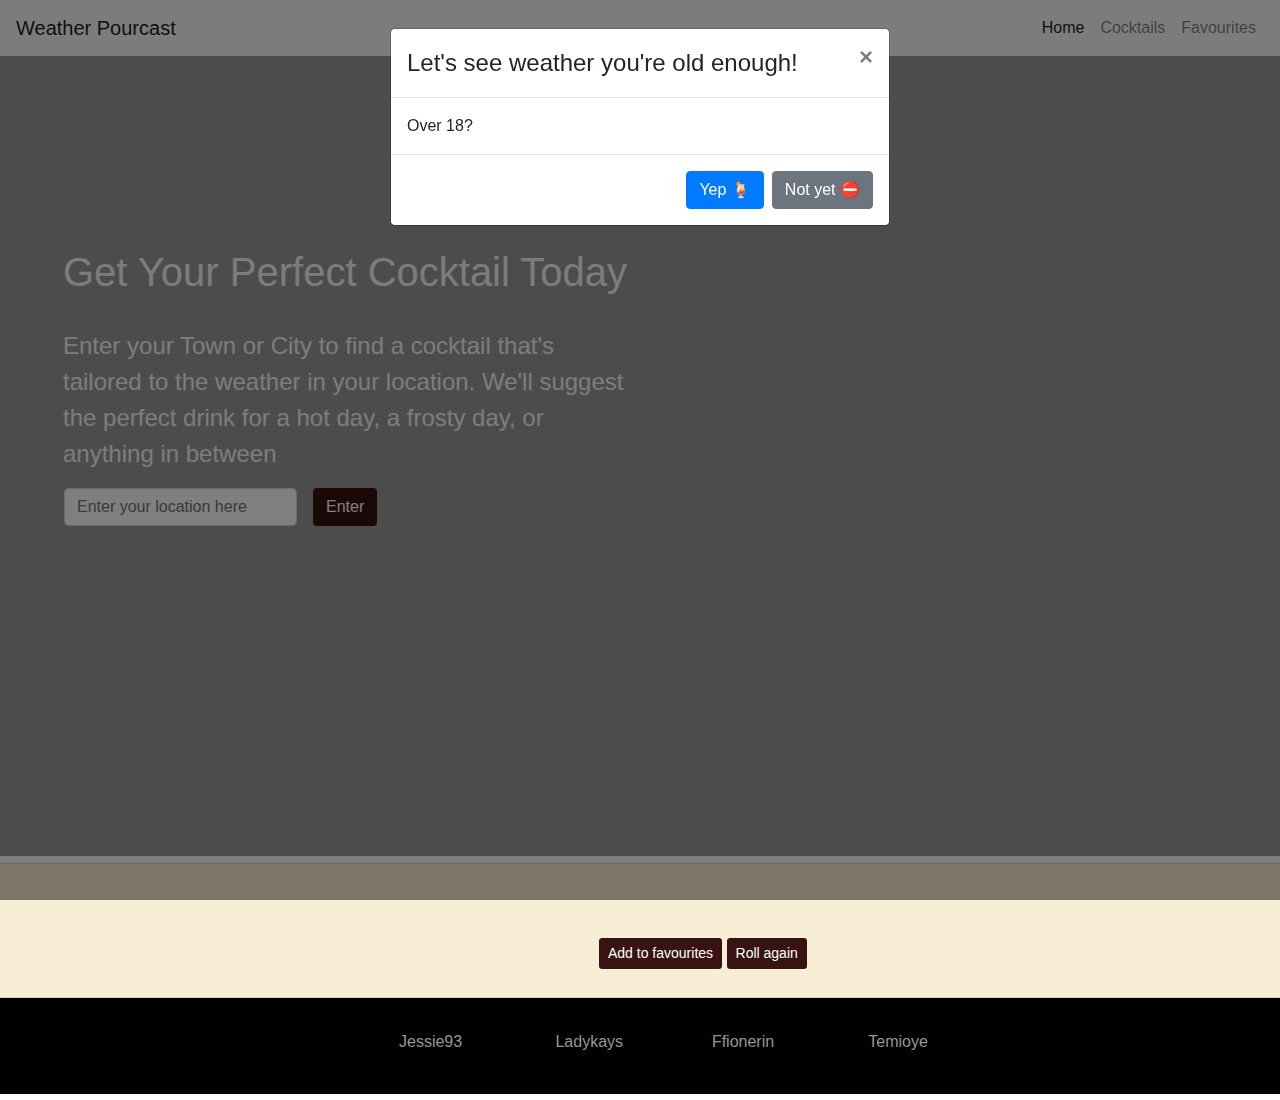
==== index.html @ e8c1a9dd "code update" ====
<!DOCTYPE html>
<html lang="en">
<head>
    <meta charset="utf-8">
    <meta name="description" content="Your description goes here">
    <meta name="keywords" content="one, two, three">
    <meta name="viewport" content="width=device-width, initial-scale=1">
    <link rel="stylesheet" href="https://stackpath.bootstrapcdn.com/bootstrap/4.3.1/css/bootstrap.min.css"
        integrity="sha384-ggOyR0iXCbMQv3Xipma34MD+dH/1fQ784/j6cY/iJTQUOhcWr7x9JvoRxT2MZw1T" crossorigin="anonymous">
  <!-- link to fontawesome for icons -->
  <link rel="stylesheet" href="https://use.fontawesome.com/releases/v5.6.3/css/all.css"
        integrity="sha384-UHRtZLI+pbxtHCWp1t77Bi1L4ZtiqrqD80Kn4Z8NTSRyMA2Fd33n5dQ8lWUE00s/" crossorigin="anonymous">
    <!-- favicon icon -->
  <link rel="icon" type="image/x-icon"
    href="images/cocktail-emoji.png">
    <title>Weather Pourcast</title>
    
    <!-- external CSS link -->
    <link rel="stylesheet" href="css/style1.css">
</head>
<body>

<!-- The Modal -->
<div class="modal" id="myModal1">
    <div class="modal-dialog">
        <div class="modal-content">
            <div class="modal-header">
                <h4 class="modal-title">Let's see weather you're old enough!</h4>
                <button type="button" class="close" data-dismiss="modal" aria-hidden="true">×</button>
            </div>
            <div class="container"></div>
            <div class="modal-body">
                Over 18?

            </div>
            <div class="modal-footer">
                <a href="#" class="btn btn-primary" data-dismiss="modal">Yep 🍹</a>
                <a data-toggle="modal" href="#myModal2" class="btn btn-secondary">Not yet ⛔️</a>
            </div>
        </div>
    </div>

    <div class="modal" id="myModal2">
        <div class="modal-dialog">
            <div class="modal-content">
                <div class="modal-header">
                    <h4 class="modal-title">Sorry!</h4>
                    <button type="button" class="close" data-dismiss="modal" aria-hidden="true">×</button>
                </div>
                <div class="container"></div>
                <div class="modal-body">
                    You're not old enough to access this site 🥲
                </div>
                <div class="modal-footer">
                    <a href="#" data-dismiss="modal" class="btn">Close</a>

                </div>
            </div>
        </div>
    </div>
</div>

<!--Navbar-->
    <nav class="navbar navbar-expand-lg navbar-light bg-light">
        <a class="navbar-brand" href="#">Weather Pourcast</a>
        <button class="navbar-toggler" type="button" data-toggle="collapse" data-target="#navbarNav"
            aria-controls="navbarNav" aria-expanded="false" aria-label="Toggle navigation">
            <span class="navbar-toggler-icon"></span>
        </button>
        <div class="collapse navbar-collapse" id="navbarNav">
            <ul class="navbar-nav ml-auto">
                <li class="nav-item active">
                    <a class="nav-link" href="#">Home <span class="sr-only">(current)</span></a>
                </li>
                <li class="nav-item">
                    <a class="nav-link" href="#cocktail-card">Cocktails</a>
                </li>
                <li class="nav-item">
                    <a class="nav-link" href="favourite.html">Favourites</a>
                </li>
                
            </ul>
        </div>
    </nav>
    
<!--Jumbotron-->
<section id="jumbotron text-light">
    <div class="jumbotron_overlay"></div>
        <video playsinline="playsinline" autoplay="autoplay" muted="muted" loop="loop" loading="lazy" class="jumborton_video">
            <source src="./images/pexels-george-morina-5821366.mp4" type="video/mp4">
        </video>
    <div class="jumbotron_content h-100 container-xxl"> 
        <div class="p-5 mb-4 rounded-3 container-fluid py-5">
            <h1 class="display-5 fw-bold text-light col-md-8">Get Your Perfect Cocktail Today</h1>
            <br>
            <p class="col-md-6 fs-4 text-light">Enter your Town or City to find a cocktail that's tailored to the weather in your location. We'll suggest the perfect drink for a hot day, a frosty day, or anything in between</p>
            <form class=" pl-3 jumbotron_form form-inline ">
                <input type="text" class="form-control" id="search-input" placeholder="Enter your location here">
                <button class="btn custom-color ml-3" id="search-btn" type="button">Enter</button>
            </form>
        </div>

</section>

<!--Cocktail Card-->
<section class="card row flex-row mb-0" >
    <img class="col-lg-5" id="cocktail-thumb" src=""/>
    <div class="col-lg-6 card-body ml-5" id="cocktail-card" style="text-align: left;">
        <div class="weather-div"></div>
        <h2 class="card-title" id="cocktail-title"></h2>
        <p class="card-text" id="cocktail-instructions"></p>
        <ul class="list-group-flush" id="cocktail-ingridients">
        </ul>
        <div class="cocktail_buttons">
            <button class="btn custom-color btn-sm" id="faveBtn">Add to favourites</button>
            <button class="btn custom-color btn-sm" id="rollAgainBtn">Roll again</button> 
        </div>
        <h6 id="save-msg"></h6>
    </div>
  </section>

<!--Footer-->
        <footer>
            <ul class="nav flex-row footer-navbar mx-auto">
                <li class="nav-item mb-2 footer-nav-item col-sm-12 col-md-6 col-lg-1">
                    <a href="https://github.com/Jessie93" target="_blank" class="fooer-nav-link p-0  footer-nav-link">
                        Jessie93
                    </a>
                </li>
                <li class="nav-item mb-2 footer-nav-item col-sm-12 col-md-6 col-lg-1">
                    <a href="https://github.com/ladykays" target="_blank" class="footer-nav-link p-0">
                        Ladykays
                    </a>
                </li>
                <li class="nav-item mb-2 footer-nav-item col-sm-12 col-md-6 col-lg-1">
                    <a href="https://github.com/ffionerin" target="_blank" class="footer-nav-link p-0">
                        Ffionerin
                    </a>
                </li>
                <li class="nav-item mb-2 footer-nav-item col-sm-12 col-md-6 col-lg-1">
                    <a href="https://github.com/Temioye" target="_blank" class="footer-nav-link p-0">
                        Temioye
                    </a>
                </li>
                
            </ul>

            <button onclick="topFunction()" id="myBtn" title="Go to top">Back To Top</button>
        </footer>         
<script src="https://code.jquery.com/jquery-3.5.1.min.js"></script>
<script src="https://cdn.jsdelivr.net/npm/popper.js@1.14.7/dist/umd/popper.min.js" integrity="sha384-UO2eT0CpHqdSJQ6hJty5KVphtPhzWj9WO1clHTMGa3JDZwrnQq4sF86dIHNDz0W1" crossorigin="anonymous"></script>
<script src="https://cdn.jsdelivr.net/npm/bootstrap@4.3.1/dist/js/bootstrap.min.js" integrity="sha384-JjSmVgyd0p3pXB1rRibZUAYoIIy6OrQ6VrjIEaFf/nJGzIxFDsf4x0xIM+B07jRM" crossorigin="anonymous"></script>
    <script type="text/javascript" src="js/script.js"></script>
</body>
</html>
---- css/style1.css ----
/* Box Model Hack */
* {
    -moz-box-sizing: border-box;
}
/* Clear fix hack */
.clearfix:after {
    content: ".";
    display: block;
    clear: both;
    visibility: hidden;
    line-height: 0;
    height: 0;
}
.clear {
 clear: both;
}
.cocktail-card {
    margin: 5%;
}
/* to hide the card until it's been filled with a cocktail
need to add javascript/jquery so that the class is removed dynamically
commenting it out for now so we can see what the card looks like */
/* .hide {
    display: none;
} */


/******************************************
/* BASE STYLES
/*******************************************/
body {
font-family: 'Lucida Sans', 'Lucida Sans Regular', 'Lucida Grande', 'Lucida Sans Unicode', Geneva, Verdana, sans-serif;
}

h1{
    font-size: 80px;
    color: #371311;
}

h2{
    font-size: 60px;
    color: #371311;
    padding-bottom: 10px;
}
h5{
    padding-top: 4%;
    font-size: 15px;
}
.bg-image{
    background-image: url(../images/pexels-olena-bohovyk-3604314.jpg);
    background-size: cover;
    background-position: left;
    height: 95vh;
}
/******************************************
/* LAYOUT
/*******************************************/
header {
}


.container {
}
.container-fluid {
    
}
/* Code brings nav bar to the front */
.navbar {
    z-index: 1;
    position: relative;
  }

/* Footer Styles */
footer {
    width: 100%;
    background-color: black;
    padding: 2rem 0;
}
.footer-navbar {
    width: 40%;
    align-items: center;
    justify-content: space-between;
}
.footer-nav-item {
    display: flex;
}
footer a:hover{
    color: #f1f0f0;
    text-decoration: none;
}
.footer-nav-link {
    display: flex;
    color: rgba(213, 208, 208, 0.729);
    font-weight:light;
}

/******************************************
/* ADDITIONAL STYLES
/*******************************************/
.custom-color{
    background-color: #371311;
    color: white;
}
.custom-color:hover{
    color: white !important;
}

/* Jumbotron */
.jumbotron_content {
    position: absolute;
    top: 200px;
    z-index: 1;
  }
  
.jumborton_video {
    height: 800px;
    width: 100%;
    object-fit: cover;
  }


.jumbotron_overlay {
    position: absolute;
    height: 800px;
    width: 100%;
    background-color: rgba(0, 0, 0, 0.4);
  }

  .cardfav h2{
    font-size: 50px;
  }


/* Cocktail Card */

.card{
    background-color: #f8eed5;
}

#cocktail-card {
  display: flex;
  flex-direction: column;
  justify-content: center;
  text-align: left;
}

#myBtn {
    display: none;
    position: fixed;
    bottom: 20px;
    right: 30px;
    z-index: 99;
    border: none;
    outline: none;
    background-color: beige;
    color: black;
    cursor: pointer;
    padding: 15px;
    border-radius: 10px;
    font-size: 18px;
}
#myBtn:hover {
    background-color: #555;
    
}


/* Favourites Page Styles */
#favorites-container {
    width: 80%;
    margin: 0 auto;
}

.fav-cocktail-card {
    display: flex;
    flex-direction: column;
    justify-content: center;
    text-align: left;
  }

.del-btn {
    width: 20%;   
}

.del-btn:hover {
    background-color: #555;
}

.fav-cocktail-thumb {
    width: 100%;
    height: 100%;
 }
 



/******************************************
/* MEDIA QUERY
/*******************************************/
/* Extra Small devices */
  /* @media only screen and (max-width: 575px)  {
    h1 {
        font-size: 50px;
    }


.del-btn {
        width: 70%;  
        white-space: nowrap;
        padding-left: 0.25;
        padding-right: 0.25;
    }
} */


/* Medium devices */
/* @media only screen and (max-width: 769px) {
    h1 {
         font-size: 60px;
     }

} */

/* Large devices */
/* @media only screen and (max-width: 992px) {
    h1 {
        font-size: 70px;
    }

}  */


/* styles for small screens */
@media only screen and (max-width: 767px) {
  .jumbotron_content {
    h-100 container-xxl {
      padding: 1rem;
    }
    h1 {
      font-size: 1.5rem;
    }
    p {
      font-size: 0.9rem;
    }
  }
}

/* styles for medium screens */
@media only screen and (min-width: 768px) and (max-width: 991px) {
  .jumbotron_content {
    h-100 container-xxl {
      padding: 2rem;
    }
    h1 {
      font-size: 2rem;
    }
    p {
      font-size: 1.2rem;
    }
  }
}

/* styles for large screens */
@media only screen and (min-width: 992px) {
  .jumbotron_content {
    h-100 container-xxl {
      padding: 3rem;
    }
    h1 {
      font-size: 2.5rem;
    }
    p {
      font-size: 1.5rem;
    }
  }
}
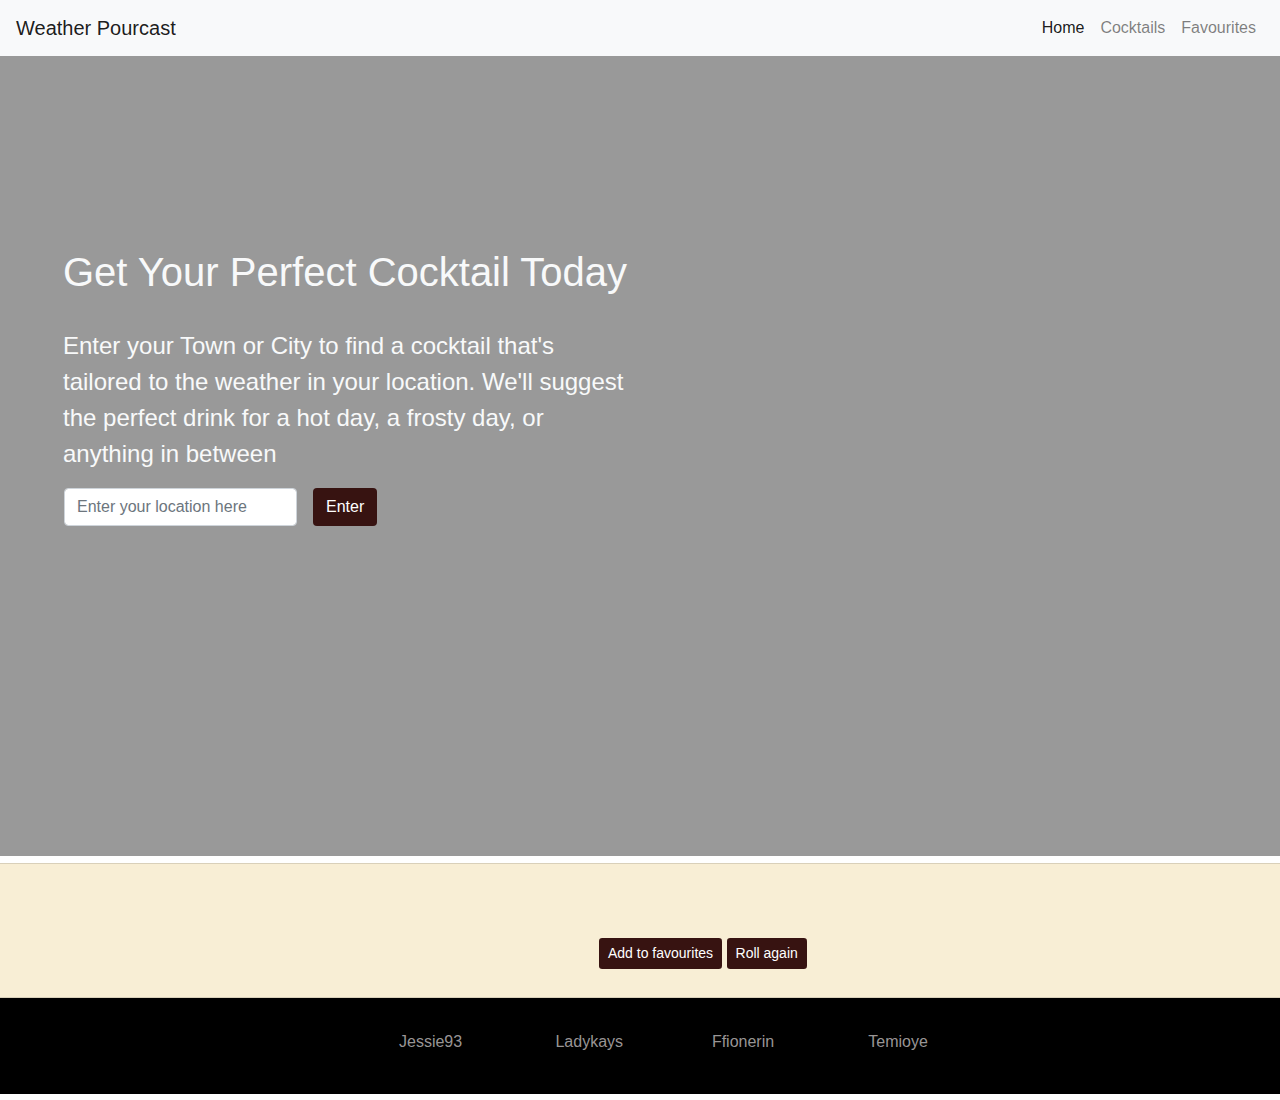
==== commit dff3d5be: "Merge branch 'main' into modal-hide" ====
(no text change in the page or its own stylesheets)
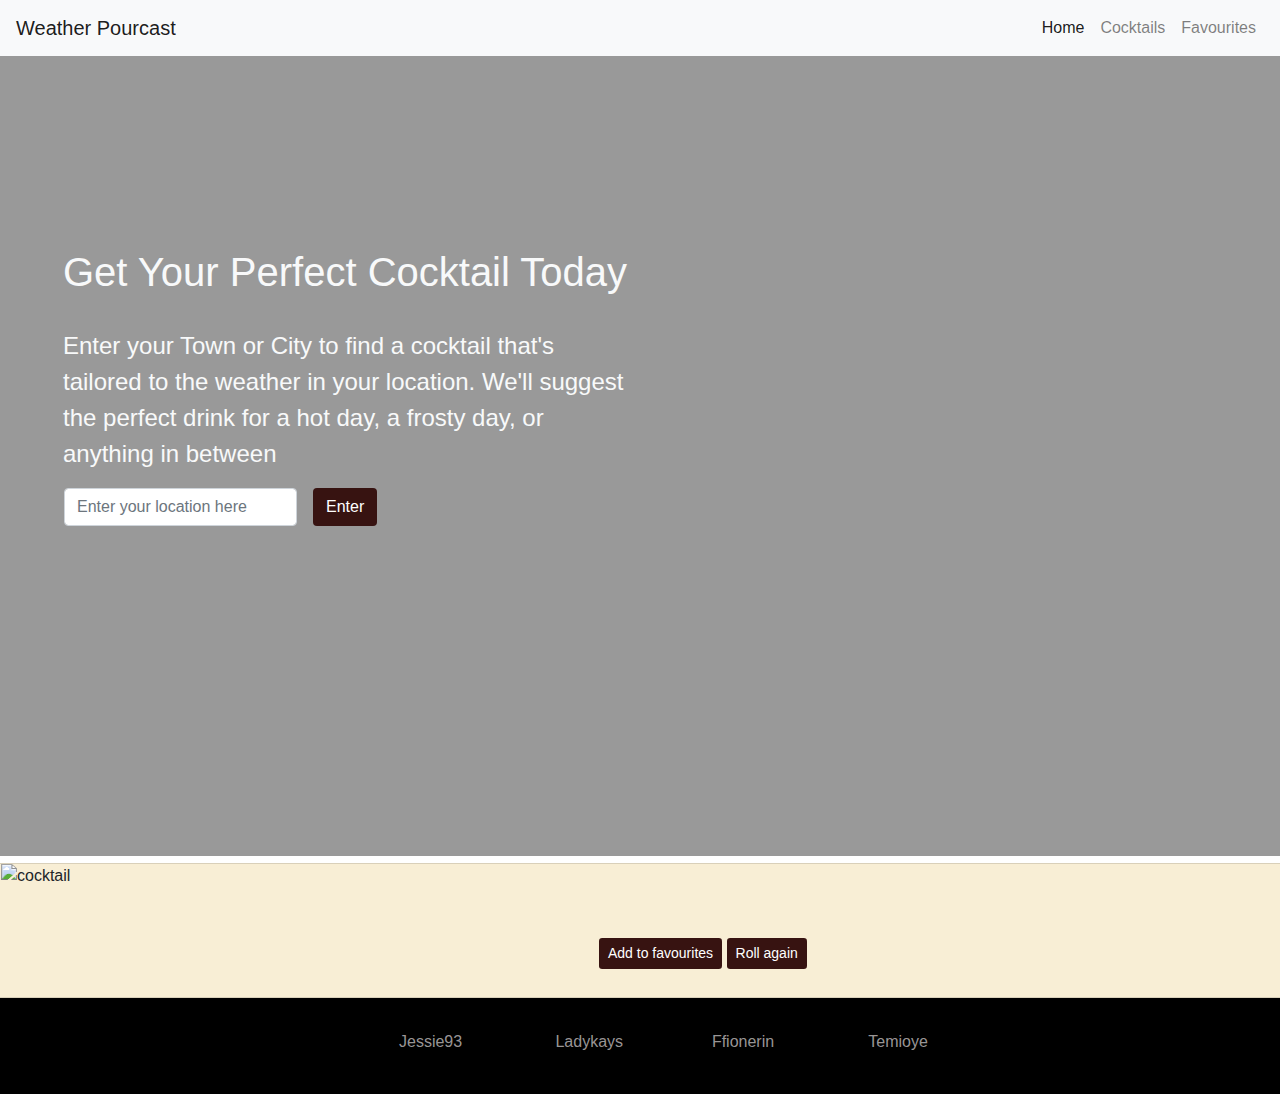
==== commit eca47fbd: "added alt tag to images, added emphasis class to modal title" ====
--- a/index.html
+++ b/index.html
@@ -25,7 +25,7 @@
     <div class="modal-dialog">
         <div class="modal-content">
             <div class="modal-header">
-                <h4 class="modal-title">Let's see weather you're old enough!</h4>
+                <h4 class="modal-title">Let's see "<span class="emphasis">Weather</span>" you're old enough!</h4>
                 <button type="button" class="close" data-dismiss="modal" aria-hidden="true">×</button>
             </div>
             <div class="container"></div>
@@ -35,29 +35,12 @@
             </div>
             <div class="modal-footer">
                 <a href="#" class="btn btn-primary" data-dismiss="modal">Yep 🍹</a>
-                <a data-toggle="modal" href="#myModal2" class="btn btn-secondary">Not yet ⛔️</a>
+                <a href='https://www.chromedino.com/' target="_blank" data-target="modal" class="btn btn-secondary">Not yet ⛔️</a>
             </div>
         </div>
     </div>
 
-    <div class="modal" id="myModal2">
-        <div class="modal-dialog">
-            <div class="modal-content">
-                <div class="modal-header">
-                    <h4 class="modal-title">Sorry!</h4>
-                    <button type="button" class="close" data-dismiss="modal" aria-hidden="true">×</button>
-                </div>
-                <div class="container"></div>
-                <div class="modal-body">
-                    You're not old enough to access this site 🥲
-                </div>
-                <div class="modal-footer">
-                    <a href="#" data-dismiss="modal" class="btn">Close</a>
-
-                </div>
-            </div>
-        </div>
-    </div>
+    
 </div>
 
 <!--Navbar-->
@@ -86,7 +69,7 @@
 <!--Jumbotron-->
 <section id="jumbotron text-light">
     <div class="jumbotron_overlay"></div>
-        <video playsinline="playsinline" autoplay="autoplay" muted="muted" loop="loop" loading="lazy" class="jumborton_video">
+        <video playsinline="playsinline" autoplay="autoplay" muted="muted" loop="loop" loading="lazy" class="jumborton_video" alt="resturant with a glass of sparkling drink">
             <source src="./images/pexels-george-morina-5821366.mp4" type="video/mp4">
         </video>
     <div class="jumbotron_content h-100 container-xxl"> 
@@ -104,7 +87,7 @@
 
 <!--Cocktail Card-->
 <section class="card row flex-row mb-0" >
-    <img class="col-lg-5" id="cocktail-thumb" src=""/>
+    <img class="col-lg-5" id="cocktail-thumb" src="" alt="cocktail"/>
     <div class="col-lg-6 card-body ml-5" id="cocktail-card" style="text-align: left;">
         <div class="weather-div"></div>
         <h2 class="card-title" id="cocktail-title"></h2>
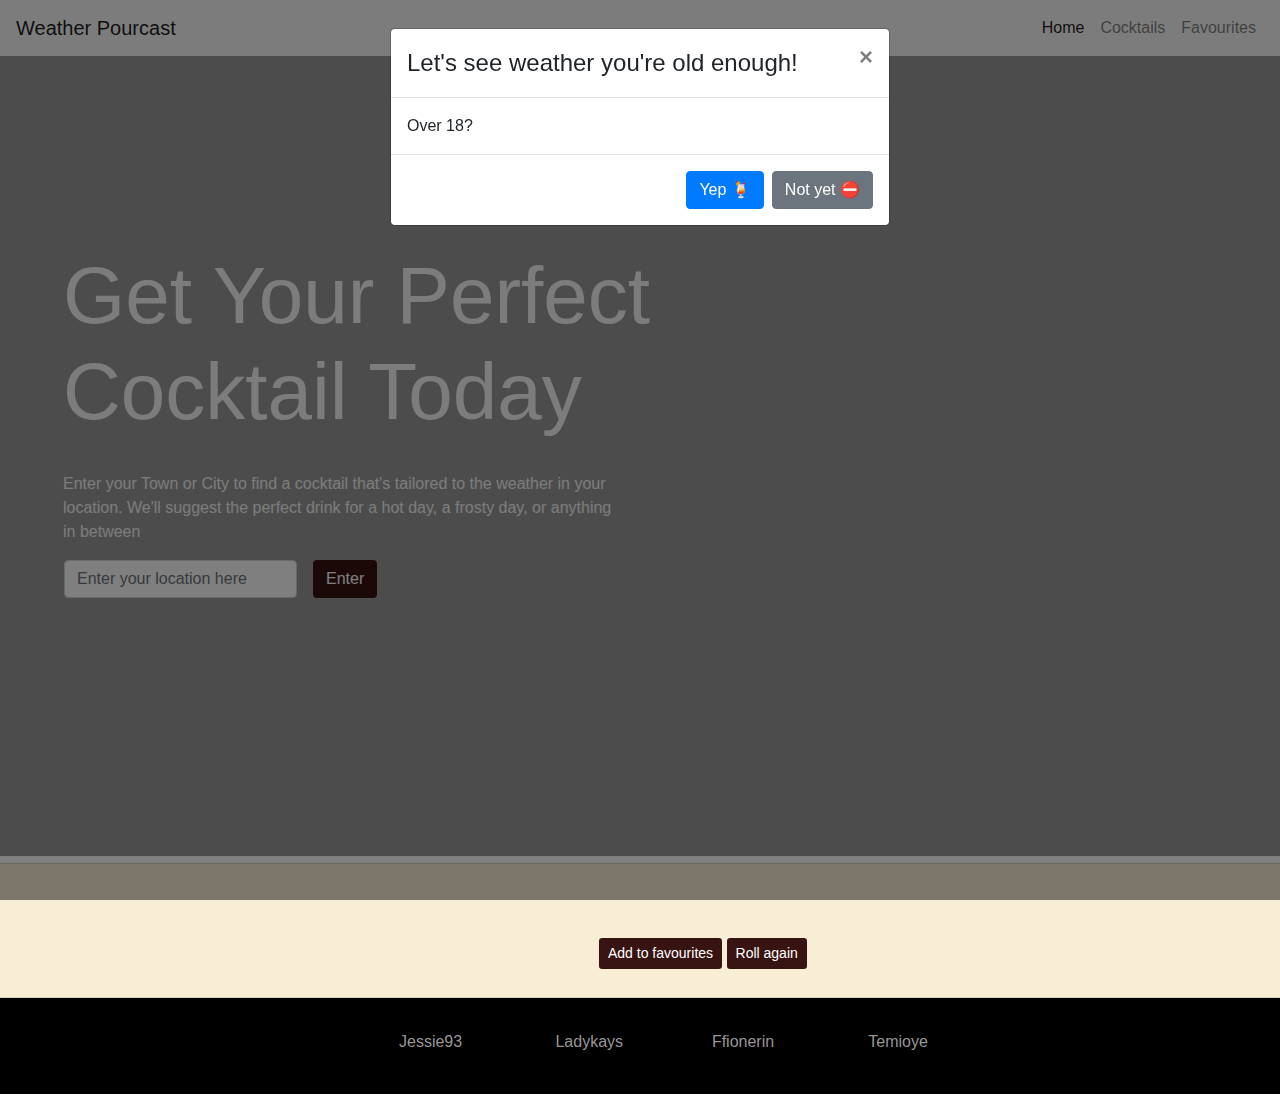
==== commit 00d0cea5: "Merge pull request #92 from Jessie93/modal-hide" ====
--- a/index.html
+++ b/index.html
@@ -25,7 +25,7 @@
     <div class="modal-dialog">
         <div class="modal-content">
             <div class="modal-header">
-                <h4 class="modal-title">Let's see "<span class="emphasis">Weather</span>" you're old enough!</h4>
+                <h4 class="modal-title">Let's see weather you're old enough!</h4>
                 <button type="button" class="close" data-dismiss="modal" aria-hidden="true">×</button>
             </div>
             <div class="container"></div>
@@ -34,8 +34,8 @@
 
             </div>
             <div class="modal-footer">
-                <a href="#" class="btn btn-primary" data-dismiss="modal">Yep 🍹</a>
-                <a href='https://www.chromedino.com/' target="_blank" data-target="modal" class="btn btn-secondary">Not yet ⛔️</a>
+                <a href="#" id=yep class="btn btn-primary" data-dismiss="modal">Yep 🍹</a>
+                <a href='https://www.chromedino.com/' id=nope target="_blank" data-target="modal" class="btn btn-secondary">Not yet ⛔️</a>
             </div>
         </div>
     </div>
@@ -69,7 +69,7 @@
 <!--Jumbotron-->
 <section id="jumbotron text-light">
     <div class="jumbotron_overlay"></div>
-        <video playsinline="playsinline" autoplay="autoplay" muted="muted" loop="loop" loading="lazy" class="jumborton_video" alt="resturant with a glass of sparkling drink">
+        <video playsinline="playsinline" autoplay="autoplay" muted="muted" loop="loop" loading="lazy" class="jumborton_video">
             <source src="./images/pexels-george-morina-5821366.mp4" type="video/mp4">
         </video>
     <div class="jumbotron_content h-100 container-xxl"> 
@@ -87,7 +87,7 @@
 
 <!--Cocktail Card-->
 <section class="card row flex-row mb-0" >
-    <img class="col-lg-5" id="cocktail-thumb" src="" alt="cocktail"/>
+    <img class="col-lg-5" id="cocktail-thumb" src=""/>
     <div class="col-lg-6 card-body ml-5" id="cocktail-card" style="text-align: left;">
         <div class="weather-div"></div>
         <h2 class="card-title" id="cocktail-title"></h2>
--- a/css/style1.css
+++ b/css/style1.css
@@ -106,6 +106,11 @@
     color: white !important;
 }
 
+.emphasis {
+    color: #371311;
+    font-weight: bolder;
+}
+
 /* Jumbotron */
 .jumbotron_content {
     position: absolute;
@@ -128,7 +133,7 @@
   }
 
   .cardfav h2{
-    font-size: 50px;
+    font-size: 40px;
   }
 
 
@@ -199,79 +204,20 @@
 /* MEDIA QUERY
 /*******************************************/
 /* Extra Small devices */
-  /* @media only screen and (max-width: 575px)  {
+  @media only screen and (max-width: 769px)  {
     h1 {
         font-size: 50px;
     }
 
-
-.del-btn {
-        width: 70%;  
-        white-space: nowrap;
-        padding-left: 0.25;
-        padding-right: 0.25;
+}
+
+
+
+
+/* styles for small screens */
+@media only screen and (max-width: 979px) {
+    h1 {
+      font-size: 50px;
     }
-} */
-
-
-/* Medium devices */
-/* @media only screen and (max-width: 769px) {
-    h1 {
-         font-size: 60px;
-     }
-
-} */
-
-/* Large devices */
-/* @media only screen and (max-width: 992px) {
-    h1 {
-        font-size: 70px;
-    }
-
-}  */
-
-
-/* styles for small screens */
-@media only screen and (max-width: 767px) {
-  .jumbotron_content {
-    h-100 container-xxl {
-      padding: 1rem;
-    }
-    h1 {
-      font-size: 1.5rem;
-    }
-    p {
-      font-size: 0.9rem;
-    }
-  }
-}
-
-/* styles for medium screens */
-@media only screen and (min-width: 768px) and (max-width: 991px) {
-  .jumbotron_content {
-    h-100 container-xxl {
-      padding: 2rem;
-    }
-    h1 {
-      font-size: 2rem;
-    }
-    p {
-      font-size: 1.2rem;
-    }
-  }
-}
-
-/* styles for large screens */
-@media only screen and (min-width: 992px) {
-  .jumbotron_content {
-    h-100 container-xxl {
-      padding: 3rem;
-    }
-    h1 {
-      font-size: 2.5rem;
-    }
-    p {
-      font-size: 1.5rem;
-    }
-  }
-}
+
+}
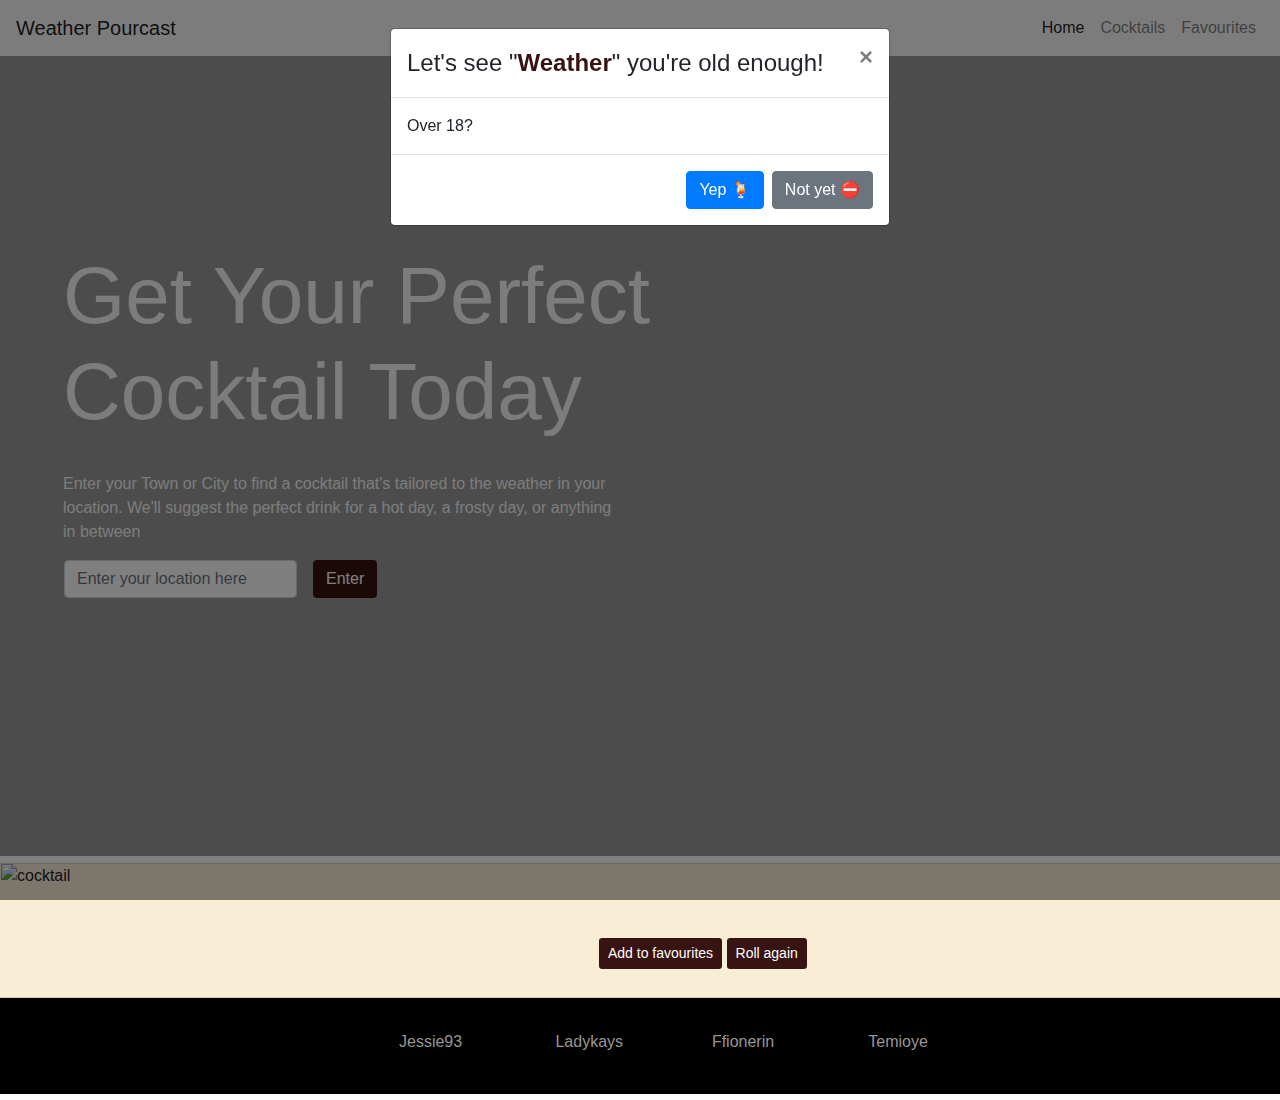
==== commit 4e5011da: "deleted target _blank on the modal link" ====
--- a/index.html
+++ b/index.html
@@ -25,7 +25,7 @@
     <div class="modal-dialog">
         <div class="modal-content">
             <div class="modal-header">
-                <h4 class="modal-title">Let's see weather you're old enough!</h4>
+                <h4 class="modal-title">Let's see "<span class="emphasis">Weather</span>" you're old enough!</h4>
                 <button type="button" class="close" data-dismiss="modal" aria-hidden="true">×</button>
             </div>
             <div class="container"></div>
@@ -34,8 +34,8 @@
 
             </div>
             <div class="modal-footer">
-                <a href="#" id=yep class="btn btn-primary" data-dismiss="modal">Yep 🍹</a>
-                <a href='https://www.chromedino.com/' id=nope target="_blank" data-target="modal" class="btn btn-secondary">Not yet ⛔️</a>
+                <a href="#" class="btn btn-primary" data-dismiss="modal">Yep 🍹</a>
+                <a href='https://www.chromedino.com/' data-target="modal" class="btn btn-secondary">Not yet ⛔️</a>
             </div>
         </div>
     </div>
@@ -69,7 +69,7 @@
 <!--Jumbotron-->
 <section id="jumbotron text-light">
     <div class="jumbotron_overlay"></div>
-        <video playsinline="playsinline" autoplay="autoplay" muted="muted" loop="loop" loading="lazy" class="jumborton_video">
+        <video playsinline="playsinline" autoplay="autoplay" muted="muted" loop="loop" loading="lazy" class="jumborton_video" alt="resturant with a glass of sparkling drink">
             <source src="./images/pexels-george-morina-5821366.mp4" type="video/mp4">
         </video>
     <div class="jumbotron_content h-100 container-xxl"> 
@@ -87,7 +87,7 @@
 
 <!--Cocktail Card-->
 <section class="card row flex-row mb-0" >
-    <img class="col-lg-5" id="cocktail-thumb" src=""/>
+    <img class="col-lg-5" id="cocktail-thumb" src="" alt="cocktail"/>
     <div class="col-lg-6 card-body ml-5" id="cocktail-card" style="text-align: left;">
         <div class="weather-div"></div>
         <h2 class="card-title" id="cocktail-title"></h2>
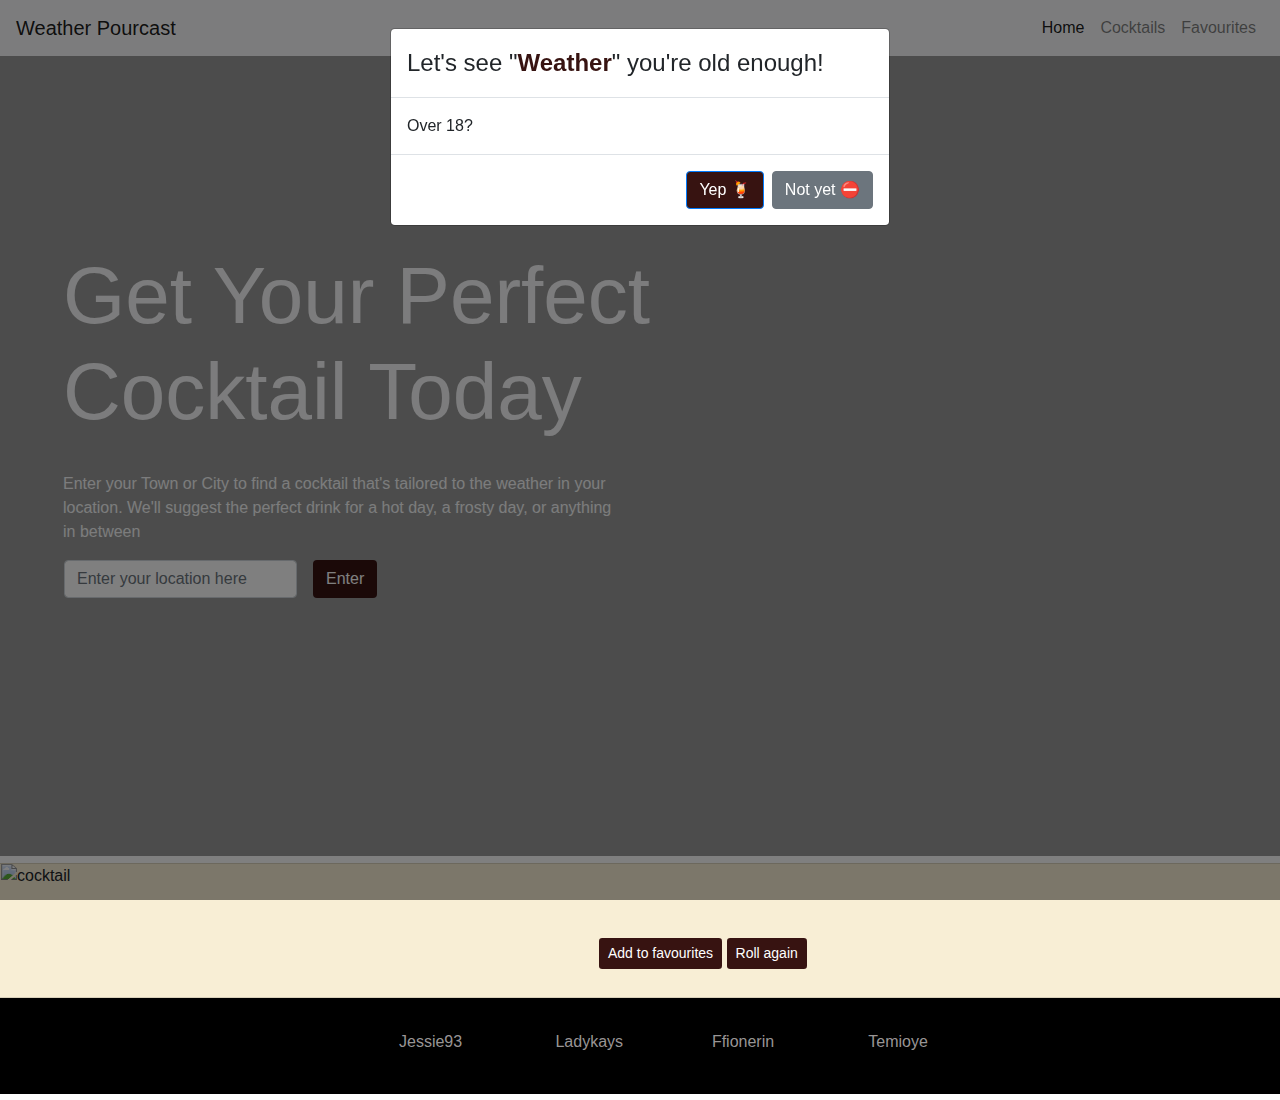
==== commit 5370b81b: "Merge pull request #96 from Jessie93/button-and-readmepics" ====
--- a/index.html
+++ b/index.html
@@ -26,7 +26,7 @@
         <div class="modal-content">
             <div class="modal-header">
                 <h4 class="modal-title">Let's see "<span class="emphasis">Weather</span>" you're old enough!</h4>
-                <button type="button" class="close" data-dismiss="modal" aria-hidden="true">×</button>
+                <button type="button" class="close custom-color" data-dismiss="modal" aria-hidden="true">×</button>
             </div>
             <div class="container"></div>
             <div class="modal-body">
@@ -34,7 +34,7 @@
 
             </div>
             <div class="modal-footer">
-                <a href="#" class="btn btn-primary" data-dismiss="modal">Yep 🍹</a>
+                <a href="#" class="btn btn-primary custom-color" data-dismiss="modal">Yep 🍹</a>
                 <a href='https://www.chromedino.com/' data-target="modal" class="btn btn-secondary">Not yet ⛔️</a>
             </div>
         </div>
